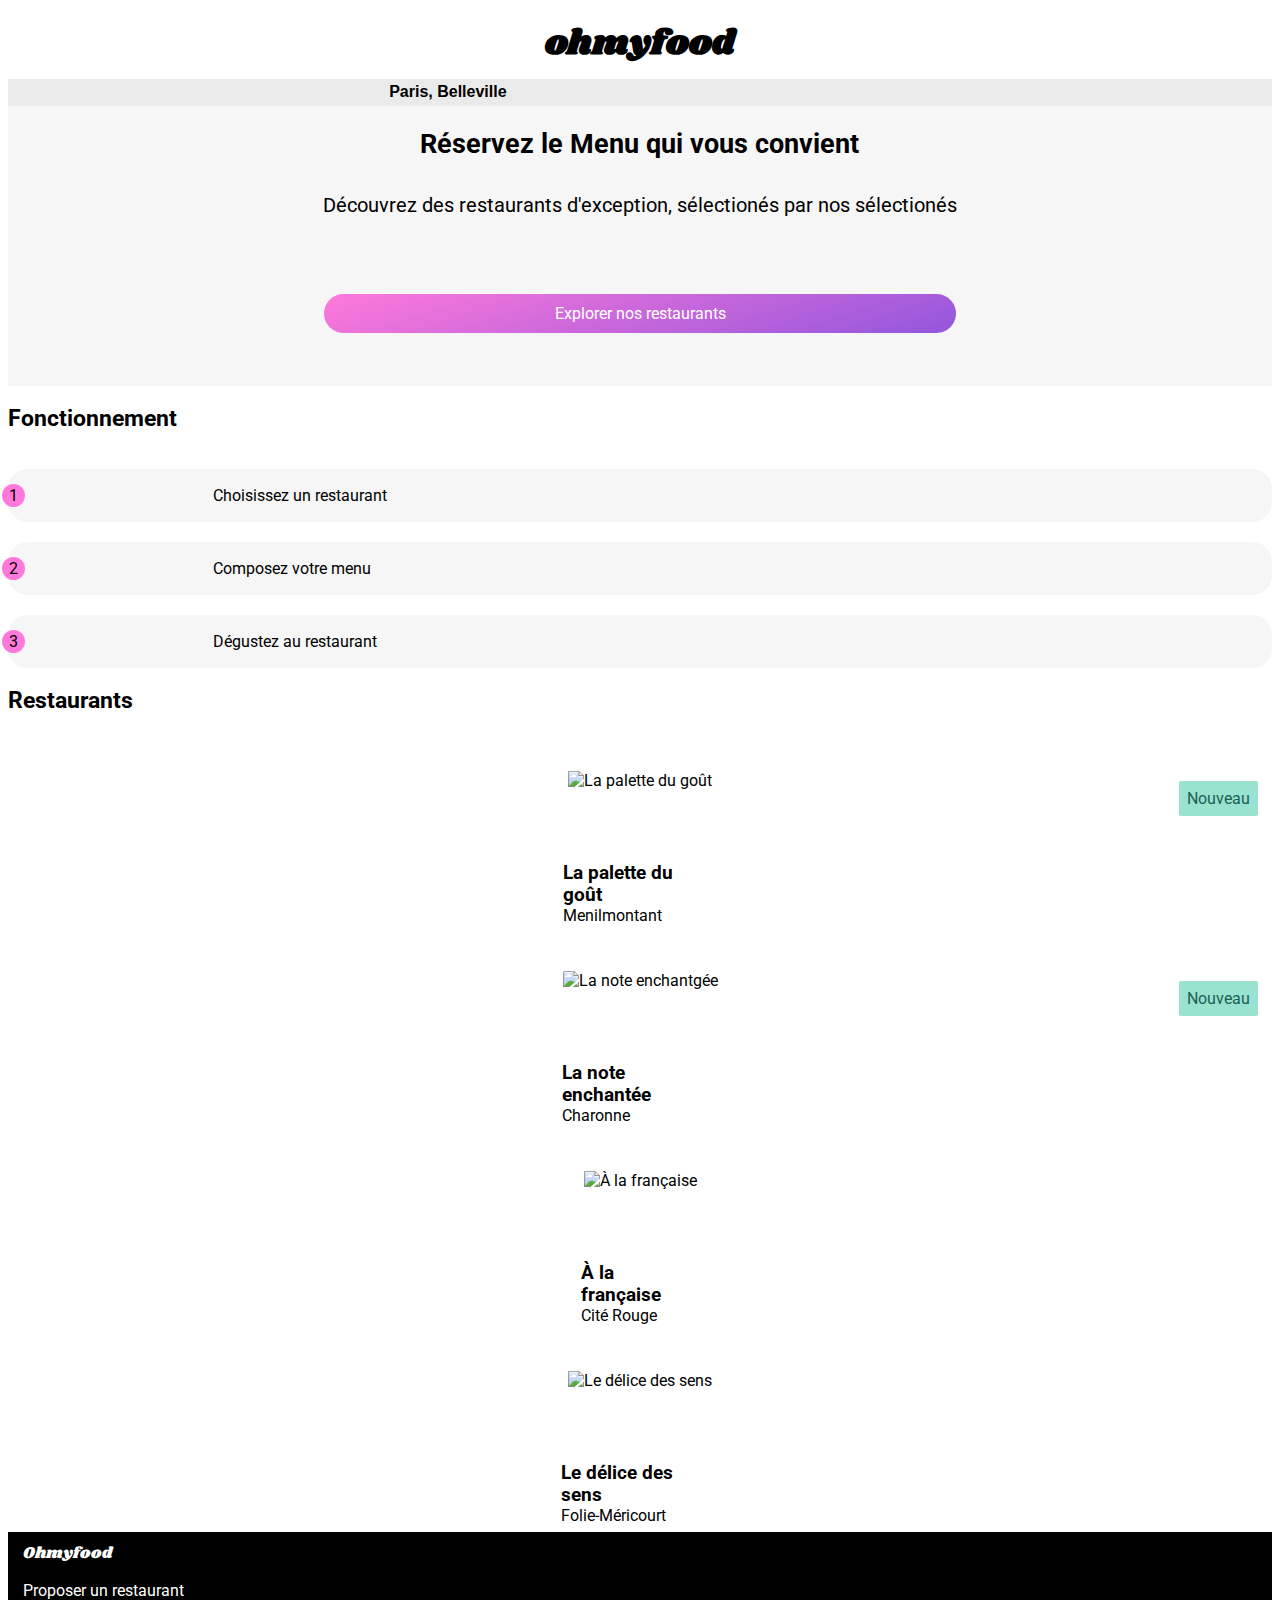
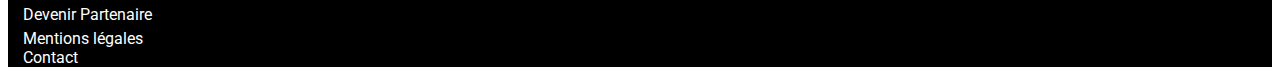
==== Index.html @ 78d28125 "Add files via upload" ====
<!DOCTYPE html>
<html lang="fr">

<head>
    <meta charset="UTF-8">
    <meta http-equiv="X-UA-Compatible" content="IE=edge">
    <meta name="viewport" content="width=device-width, initial-scale=1.0">
    <title>Ohmyfood-AC-21-05-22</title>
    <!-- Stylesheets -->
    <link type="text/css" rel="stylesheet" href="Stylemyfood.css">
    <link rel="stylesheet" href="https://use.fontawesome.com/releases/v5.5.0/css/all.css"
        integrity="sha384-B4dIYHKNBt8Bc12p+WXckhzcICo0wtJAoU8YZTY5qE0Id1GSseTk6S+L3BlXeVIU" crossorigin="anonymous">

    <!-- Google Fonts-->
    <link rel="preconnect" href="https://fonts.gstatic.com">
    <link rel="stylesheet"
        href="https://fonts.googleapis.com/css2?family=Roboto:ital,wght@0,100;0,300;0,400;0,500;0,700;0,900;1,100;1,300;1,400;1,500;1,700;1,900&family=Shrikhand&display=swap">
</head>

<body>
    <header class="Header">
        <a href="homepage.html">
            <h1>ohmyfood</h1>
        </a>
        <div class="Location">
            <div class="icon-location">
                <i class="fas fa-map-marker-alt"></i>
            </div>
            <input type="text" placeholder="Paris, Belleville" class="Location-bar">
        </div>
    </header>
    <main>
        <section class="Presentation">
            <div class="Presentation-title">
                <h2>Réservez le Menu qui vous convient</h2>
            </div>
            <P class="Presentation-subtitle">Découvrez des restaurants d'exception, sélectionés par nos sélectionés</P>
            <div class=button> <a href="#restaurants" class="btn-text">Explorer nos restaurants </a> </div>
        </section>
        <section class="Choices">
            <div class="Choices">
                <div class="Title">
                    <h2>Fonctionnement</h2>
                </div>
                <div class="Choice">
                    <div class="Choice-ref">1</div>
                    <div class="Choice-icon"><i class="fas fa-mobile-alt "></i></div>

                    <div class="Choice-Content">Choisissez un restaurant</div>
                </div>

                <div class="Choice">
                    <div class="Choice-ref">2</div>
                    <div class="Choice-icon"><i class="fas fa-list-ul"></i></div>
                    <div class="Choice-Content">Composez votre menu</div>
                </div>

                <div class="Choice">
                    <div class="Choice-ref">3</div>
                    <div class="Choice-icon"><i class="fas fa-store "></i></div>
                    <div class="Choice-Content">Dégustez au restaurant</div>
                </div>
            </div>
        </section>

        <section class="Restaurants">
            <div class="Title">
                <h2>Restaurants</h2>
            </div>
            <div class="Restaurant">
                <a href="Lapalettedugout.html">
                    <div class="Badge">Nouveau</div>
                    <img class="Restaurant-img" src="images/restaurants/La-palette-du-gout.jpg"
                        alt="La palette du goût">
                    <div class="Restaurant-content">
                        <div class="Restautant-text">
                            <h3>La palette du goût</h3>
                            <p>Menilmontant</p>
                        </div>
                        <div class="Like">
                            <div class="Like-empty">
                                <i class="far fa-heart fa-lg"></i>
                            </div>
                            <div class="Like-full">
                                <i class="fas fa-heart fa-lg"></i>
                            </div>
                        </div>
                    </div>
                </a>
            </div>
            <div class="Restaurant">
                <a href="Lanoteenchantee.html">
                    <div class="Badge">Nouveau</div>
                    <img class="Restaurant-img" src="images/restaurants/La-note-enchantee.jpg" alt="La note enchantgée">
                    <div class="Restaurant-content">
                        <div class="Restautant-text">
                            <h3>La note enchantée</h3>
                            <p>Charonne</p>
                        </div>
                        <div class="Like">
                            <div class="Like-empty">
                                <i class="far fa-heart fa-lg"></i>
                            </div>
                            <div class="Like-full">
                                <i class="fas fa-heart fa-lg"></i>
                            </div>
                        </div>
                    </div>
                </a>
            </div>
            <div class="Restaurant">
                <a href="Alafrancaise.html">
                    <img class="Restaurant-img" src="images/restaurants/A-la-francaise.jpg" alt="À la française">
                    <div class="Restaurant-content">
                        <div class="Restautant-text">
                            <h3>À la française</h3>
                            <p>Cité Rouge</p>
                        </div>
                        <div class="Like">
                            <div class="Like-empty">
                                <i class="far fa-heart fa-lg"></i>
                            </div>
                            <div class="Like-full">
                                <i class="fas fa-heart fa-lg"></i>
                            </div>
                        </div>
                    </div>
                </a>
            </div>

            <div class="Restaurant">
                <a href="Ledelicedessens.html">
                    <img class="Restaurant-img" src="images/restaurants/Le-delice-des-sens.jpg"
                        alt="Le délice des sens">
                    <div class="Restaurant-content">
                        <div class="Restautant-text">
                            <h3>Le délice des sens</h3>
                            <p>Folie-Méricourt</p>
                        </div>
                        <div class="Like">
                            <div class="Like-empty">
                                <i class="far fa-heart fa-lg"></i>
                            </div>
                            <div class="Like-full">
                                <i class="fas fa-heart fa-lg"></i>
                            </div>
                        </div>
                    </div>
                </a>
            </div>
        </section>
    </main>
    <footer class="Footer">
        <p>Ohmyfood</p>
        <ul class="Footer-link">
            <li class="Footer-icon"> <i class='fas fa-utensils'></i> Proposer un restaurant</li>
            <li class="Footer-icon"><i class='fas fa-hands-helping'></i> Devenir Partenaire</li>
            <li>Mentions légales</li>
            <li>Contact</li>
        </ul>
    </footer>
</body>
---- Stylemyfood.css ----
*{box-sizing: border-box;}
body {
    font-family: Roboto, sans-serif;
}
/* Header*/
.Header {
    display: flex;
    justify-content: center;
    flex-direction: column;
    align-items: center;
}
.Header h1{
    display: flex;
    width: 100%;
    justify-content: center;
    align-items: center;
    font-family:Shrikhand;
    color: #000;
    font-size: 35px;
    margin: 10px 0 10px 0;
} 
.Location{
    background-color: #eaeaea;
    display: flex;
    align-items:center ;
    justify-content: center;
    padding: 5px 0;
    width: 100%;
    }
    .Location-bar::placeholder {
        color:black;
        font-size: 16px;
        display: flex;
        align-items: center;
        font-weight: 600;
       
    }
    .Location-bar{
      width: 70%;
      background-color:#eaeaea;
      border: 1px;

    }
    .icon-location {
        display: flex;
        justify-content:end;
        align-items: center;
        width: 30%;
        height: auto;
        background-color: #eaeaea;
        padding-right: 10px;
    }
.Title{
    font-family:'Roboto';
    font-size: 15px;
    display: flex;
    width: 100%;
}
a{
        text-decoration: none;
        color:currentColor
      }*
/*Main*/
.main {
    display:flex;
    flex-wrap: wrap;
    flex-direction: column;
  }
.Presentation{
    display: flex;
    align-items: center;
    width: 100%;
   flex-direction: column;
    background-color: #f6f6f6;
    height: 280px;
}
.Presentation-title{
    font-family:'Roboto';
    width: 70%;
    font-size: 18px;
    text-align: center;
}
.Presentation-subtitle{
   display: flex;
   width: 95%;
   justify-content: center;
   text-align: center;
   font-size: 20px;
   margin: 10px 0 25px 0;
}
.button{
    width: 50%;
    background:linear-gradient(162deg, #ff79da 0%, #9356dc 100%);
    border-radius: 25px;
    display:flex;
    justify-content: center;
    margin: auto;
    padding: 10px;
}
.btn-text{
    color: white;
}
.Choices{
    width: 100%;
    display: flex;
    flex-direction: column;
    align-items: center;
}
.Choice{
    width: 100%;
    display:flex;
    border-radius: 20px;
    border: 2px;
    background-color: #f6f6f6;
    margin: 20px 0 0 0;
    padding: 15px 10px 15px 0;
}
.Choice-ref{
    background-color: #FF79DA;
    border-radius: 50px;
    width: 23px;
    height: 23PX;
   margin-left: -6px;
    justify-content: center;
    align-items: center;
    display: flex;
}
.Choice-Content{
  width: 80%;
  display: flex;
  align-items:center;
}
.Choice-icon{
    width: 15%;
    display: flex;
    justify-content: center;
    align-items: center;
}
.Restaurants{
    display: flex;
    flex-direction: column;
    justify-content: center;
    align-items: center;
}
.Restaurant{
    display: flex;
    flex-direction: column;
    width: 100%;
    height: 180px;
    margin-bottom: 20px;
    border-radius: 20px;
    justify-content: center;
    align-items: center;
    object-fit: cover;
}
.Restaurant-img{
    display: flex;
    justify-items: center;
    align-items: center;
    width: 100%;
    height: 80%;
    object-fit: cover;
    border-top-left-radius:15px ;
    border-top-right-radius: 15px;
}
.Badge{
    background-color: #99e2d0;
    color: #1b6150;
    padding: 8px;
    position: absolute;
    border-radius: 2px;
    right: 12px;
    margin: 10px;
    }
.Restaurant-content{
   display: flex;
   width: 100%;
   padding: 10px;
}
.Restautant-text{
display: flex;
justify-content: center;
 width: 90%;
 flex-direction: column;
}
.Restautant-text h3 {
    margin: auto;
    width: 100%;
}
.Restautant-text p {
    margin: auto;
    width: 100%;
}
.Like{
    display: flex;
    justify-content: center;
    align-items: center;
    position: relative;
    width: 10%;
    transition: all;
}
.Like-empty{
    position: absolute;
}
.Like-full{
    position: absolute;
    color:#9356dc;
    opacity: 0;
    
}
.Like-full:hover{
    position: absolute;
    color:#9356dc;
    opacity: 1;
    
}
.Like:hover {
    color:#9356dc;
    transform: scale(1.1);opacity: 0 to 1;;
}

.Footer{
    background-color: #000;
    color: white;
    padding: 10px 0 0 15px;
}
.Footer p{
   font-family: Shrikhand; 
   margin:auto;
}
.Footer ul{
    padding:0;
    list-style:none ;
 }
 .Footer-icon{
     color: white;
     margin-bottom: 5px;
 }
 .Footer i{
   width: 8%;
}
/*pages*/

.Header-menu{
   width: 100%;
   display: flex;
   padding: 0 0 0 15px ;
}
.Header-menu a{
   color: #000;
 }
.Header-icon{
    display: flex;
    width: 30%;
    justify-content: center;
    align-items: center;
    margin: 10px 0 10px 0;
}

.Main-menu{
    display: flex;
    flex-direction: column;
    border-top-left-radius: 15px;
    border-top-right-radius: 15px;
    background-color: #f6f6f6;
    position: relative;
    padding-bottom: 30px;
    margin-top: -25px;
}
.Menu{
    display: flex;
    width: 100%;
    flex-direction: column;
    justify-content: center;
    align-items: center;
    margin: 0 0 30px 0;
}
.Sub-Menu{
    width: 100%;
    display: flex;
    flex-direction: column;
    margin: 10px 0 10px 0;
}
.Sub-Menu-title{
    display: flex;
    width: 100%;
    font-family: Roboto;
    font-size: 18px;
    margin:10px 0 10px 0;
    padding: 0 0 0 15px ;
}
.Sub-Menu-items{
    display: flex;
    justify-content: center;
    align-items: center;
   margin: 15px 15px 0 15px;
    background-color: white;
    box-shadow: 0 0 20px #0000002e;
    border-radius: 20px;
}
.Sub-Menu-content{
    display: flex;
    flex-direction: column;
    justify-content: center;
    width: 80%;
    padding-left: 10px;
}
.Sub-Menu-content h3{
    margin: 10px 10px 0 0;
}
.Sub-Menu-content p{
    margin: 0 10px 10px 0;
}
.Sub-Menu-price{
    width: 20%;
    display: flex;
    justify-content: center;
    align-items: center;
    margin: 25px 0 0 0;
}
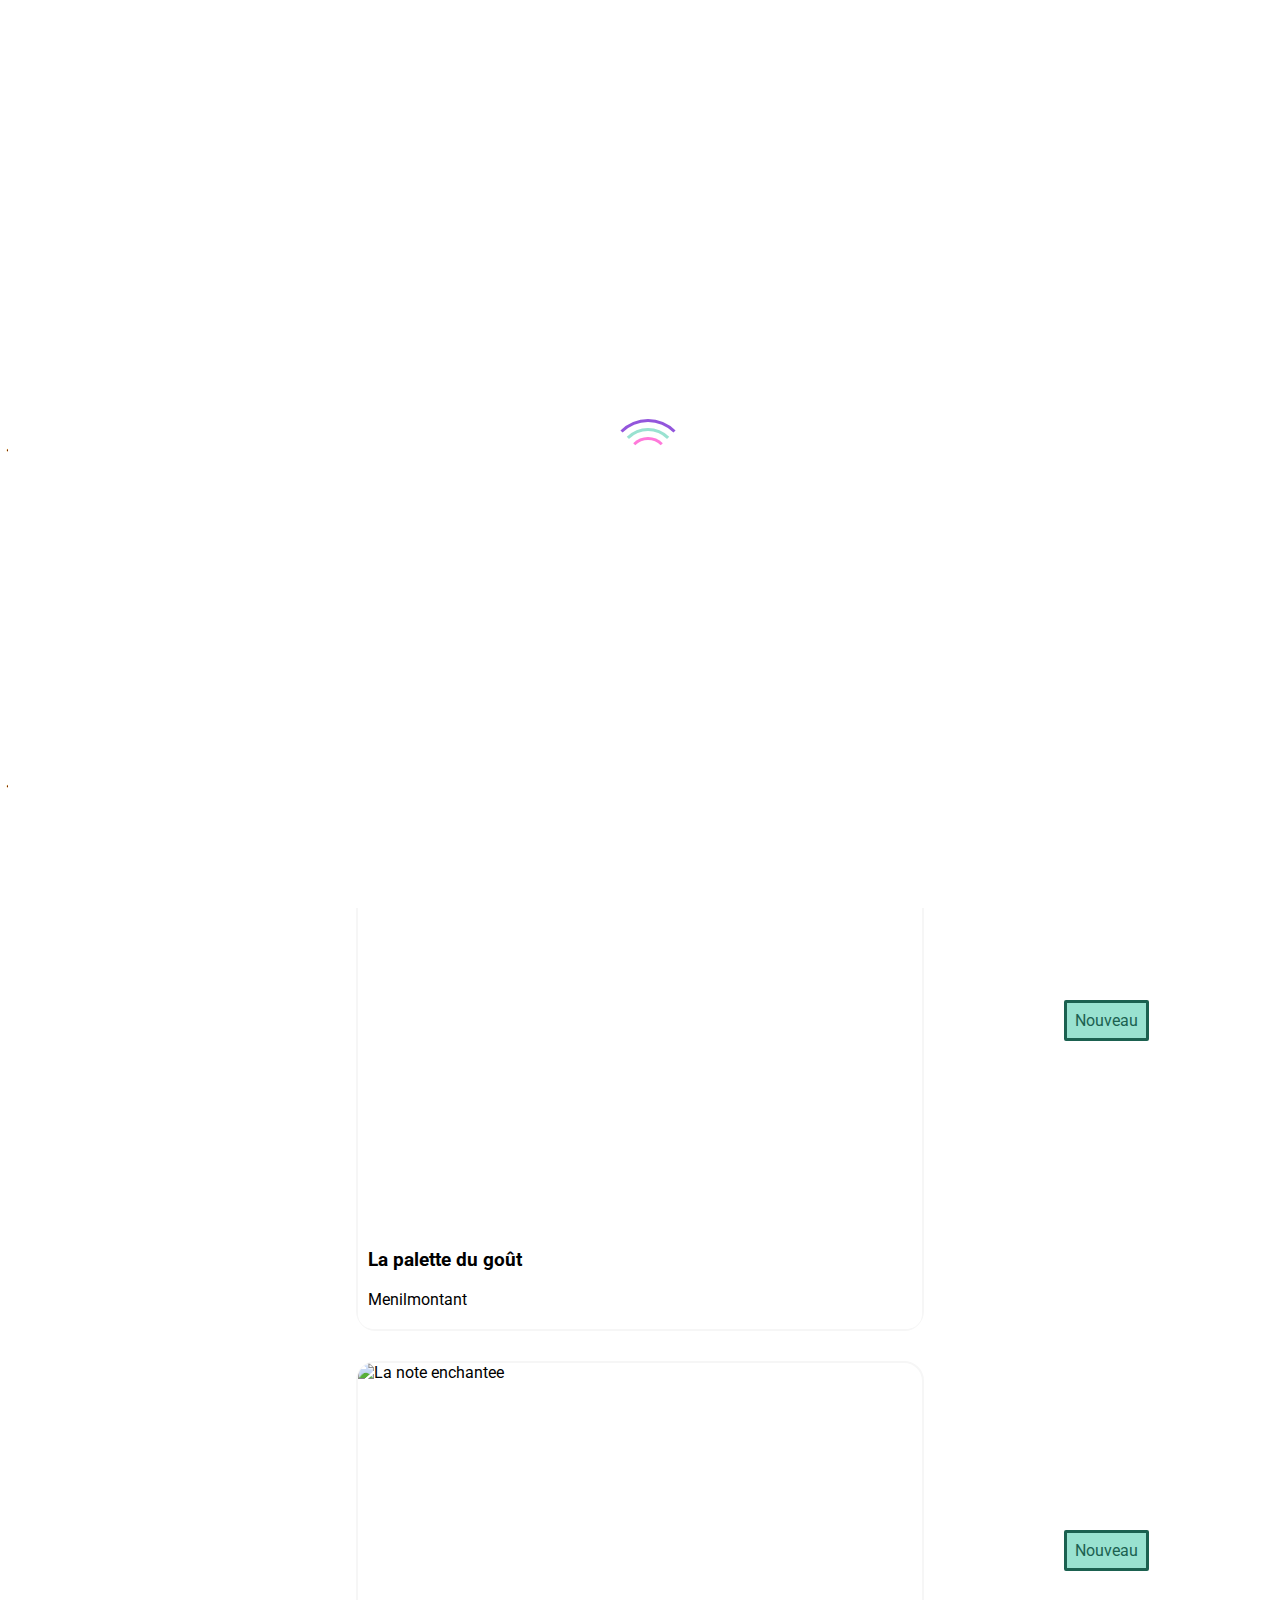
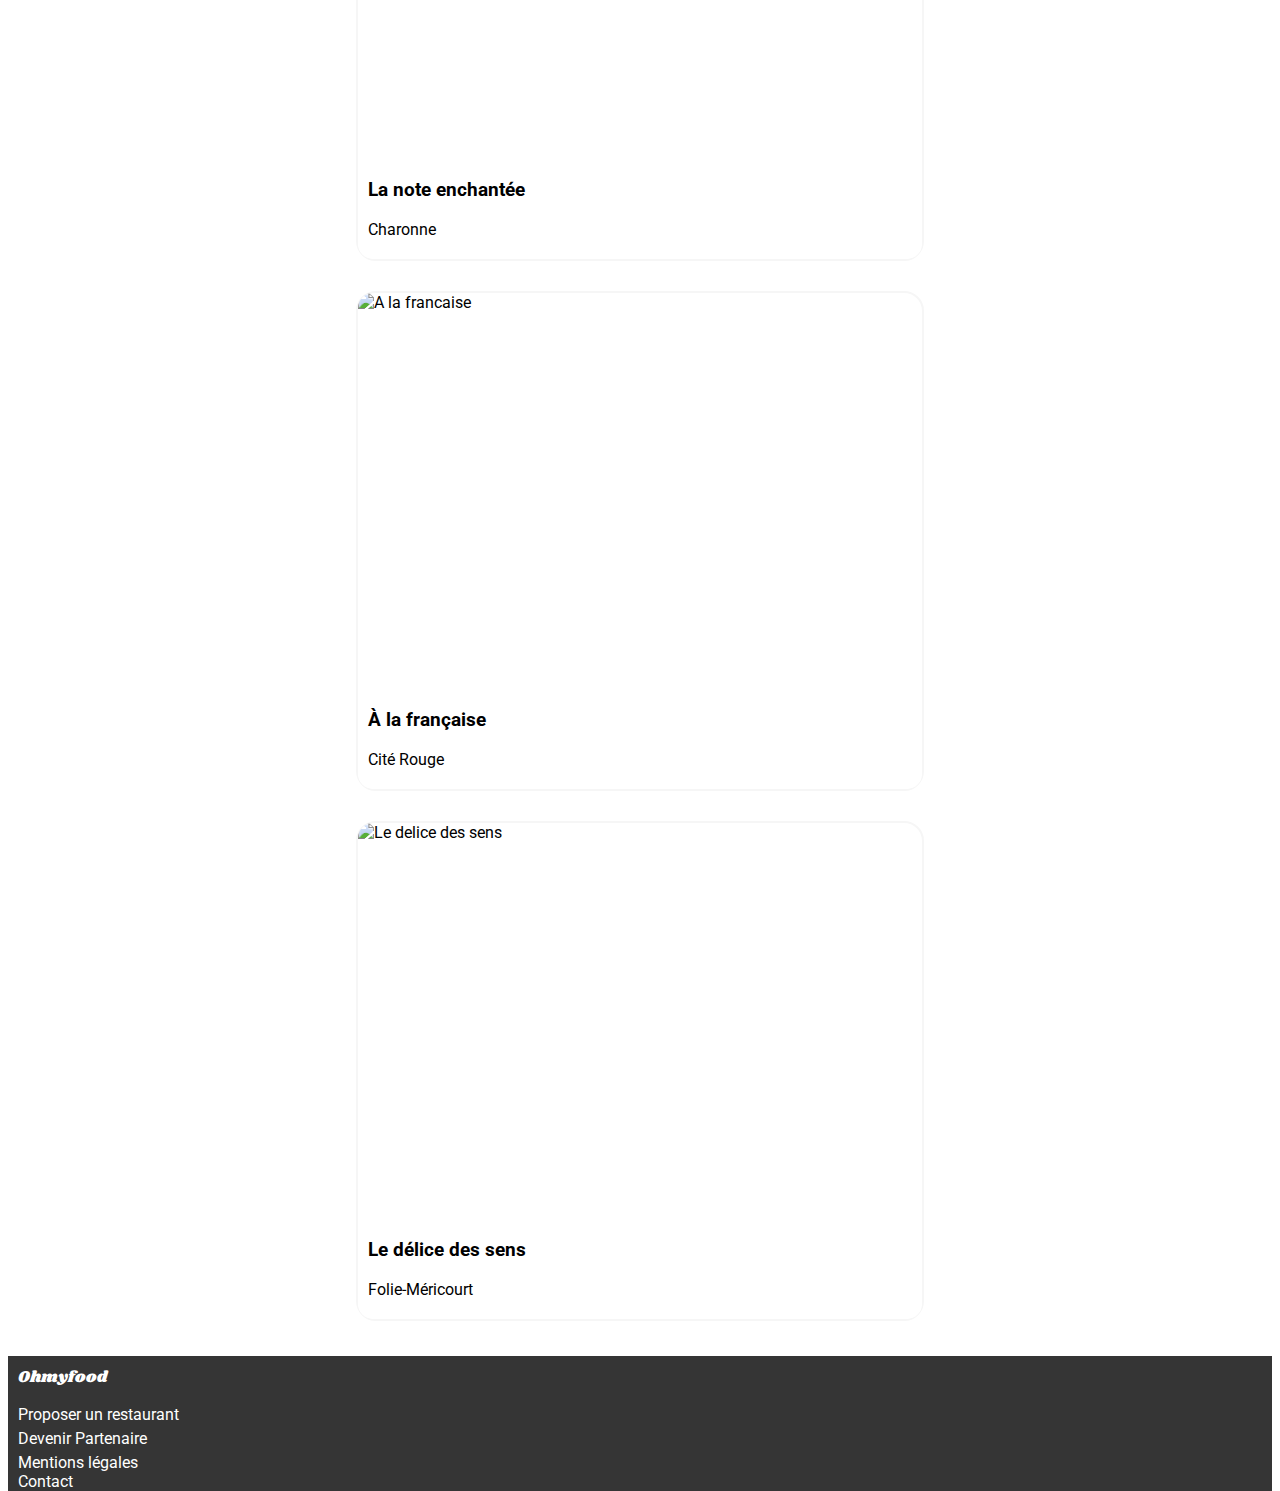
==== commit e2d2bd29: "Add files via upload" ====
--- a/Index.html
+++ b/Index.html
@@ -5,7 +5,7 @@
     <meta charset="UTF-8">
     <meta http-equiv="X-UA-Compatible" content="IE=edge">
     <meta name="viewport" content="width=device-width, initial-scale=1.0">
-    <title>Ohmyfood-AC-21-05-22</title>
+    <title>Ohmyfood-AC-02-06-22</title>
     <!-- Stylesheets -->
     <link type="text/css" rel="stylesheet" href="Stylemyfood.css">
     <link rel="stylesheet" href="https://use.fontawesome.com/releases/v5.5.0/css/all.css"
@@ -15,11 +15,19 @@
     <link rel="preconnect" href="https://fonts.gstatic.com">
     <link rel="stylesheet"
         href="https://fonts.googleapis.com/css2?family=Roboto:ital,wght@0,100;0,300;0,400;0,500;0,700;0,900;1,100;1,300;1,400;1,500;1,700;1,900&family=Shrikhand&display=swap">
-</head>
+<!--fav icon-->
+<link rel="shortcut icon" type="image/png" href="images/logo/ohmyfoodfav.png"/>
+    </head>
 
 <body>
+    <!-- Loading page-->
+    <div class="spin-wrapper">
+        <div class="spinner">
+        </div>
+    </div>
+<!--Header-->  
     <header class="Header">
-        <a href="homepage.html">
+        <a href="ohmyfood-home.html">
             <h1>ohmyfood</h1>
         </a>
         <div class="Location">
@@ -29,32 +37,35 @@
             <input type="text" placeholder="Paris, Belleville" class="Location-bar">
         </div>
     </header>
-    <main>
-        <section class="Presentation">
-            <div class="Presentation-title">
-                <h2>Réservez le Menu qui vous convient</h2>
-            </div>
-            <P class="Presentation-subtitle">Découvrez des restaurants d'exception, sélectionés par nos sélectionés</P>
-            <div class=button> <a href="#restaurants" class="btn-text">Explorer nos restaurants </a> </div>
-        </section>
-        <section class="Choices">
-            <div class="Choices">
+ 
+<main>
+    <section class="Presentation">
+        <div class="Presentation-title">
+               <h2>Réservez le Menu qui vous convient</h2>  
+        </div>
+        <div class="Presentation-subtitle">
+               <p>Découvrez des restaurants d'exception, sélectionés par nos sélectionés</p>
+        </div>
+        <div class=button>
+            <a href="ohmyfood-home.html" class="btn-text">Explorer nos restaurants</a>
+        </div>
+    </section>
+   
+    <section class="Choices">
                 <div class="Title">
                     <h2>Fonctionnement</h2>
                 </div>
+            <div class="Choices-content">
                 <div class="Choice">
                     <div class="Choice-ref">1</div>
                     <div class="Choice-icon"><i class="fas fa-mobile-alt "></i></div>
-
                     <div class="Choice-Content">Choisissez un restaurant</div>
                 </div>
-
                 <div class="Choice">
                     <div class="Choice-ref">2</div>
                     <div class="Choice-icon"><i class="fas fa-list-ul"></i></div>
                     <div class="Choice-Content">Composez votre menu</div>
                 </div>
-
                 <div class="Choice">
                     <div class="Choice-ref">3</div>
                     <div class="Choice-icon"><i class="fas fa-store "></i></div>
@@ -62,36 +73,32 @@
                 </div>
             </div>
         </section>
-
         <section class="Restaurants">
             <div class="Title">
                 <h2>Restaurants</h2>
             </div>
-            <div class="Restaurant">
-                <a href="Lapalettedugout.html">
-                    <div class="Badge">Nouveau</div>
-                    <img class="Restaurant-img" src="images/restaurants/La-palette-du-gout.jpg"
-                        alt="La palette du goût">
-                    <div class="Restaurant-content">
-                        <div class="Restautant-text">
-                            <h3>La palette du goût</h3>
-                            <p>Menilmontant</p>
-                        </div>
-                        <div class="Like">
-                            <div class="Like-empty">
-                                <i class="far fa-heart fa-lg"></i>
-                            </div>
-                            <div class="Like-full">
-                                <i class="fas fa-heart fa-lg"></i>
-                            </div>
-                        </div>
+<div class="Restaurants-choices">
+        <a href="Lapalettedugout.html" class="Restaurant"> 
+        <div class="Badge">Nouveau</div>
+        <img class="Restaurant-img" src="images/restaurants/La-palette-du-gout.jpg" alt="La palette du gout">
+                <div class="Restaurant-content">
+                    <div class="Restautant-text">
+                        <h3>La palette du goût</h3>
+                        <p>Menilmontant</p>
                     </div>
-                </a>
-            </div>
-            <div class="Restaurant">
-                <a href="Lanoteenchantee.html">
-                    <div class="Badge">Nouveau</div>
-                    <img class="Restaurant-img" src="images/restaurants/La-note-enchantee.jpg" alt="La note enchantgée">
+                    <div class="Like">
+                     <div class="Like-empty">
+                        <i class="far fa-heart fa-lg"></i>
+                    </div>
+                    <div class="Like-full">
+                    <i class="fas fa-heart fa-2x"></i>
+                     </div>
+                    </div>
+                </div>
+        </a>
+            <a href="Lanoteenchantee.html" class="Restaurant" >
+            <div class="Badge">Nouveau</div>
+            <img class="Restaurant-img" src="images/restaurants/La-note-enchantee.jpg" alt="La note enchantee">
                     <div class="Restaurant-content">
                         <div class="Restautant-text">
                             <h3>La note enchantée</h3>
@@ -102,15 +109,13 @@
                                 <i class="far fa-heart fa-lg"></i>
                             </div>
                             <div class="Like-full">
-                                <i class="fas fa-heart fa-lg"></i>
+                                <i class="fas fa-heart fa-2x"></i>
                             </div>
                         </div>
                     </div>
-                </a>
-            </div>
-            <div class="Restaurant">
-                <a href="Alafrancaise.html">
-                    <img class="Restaurant-img" src="images/restaurants/A-la-francaise.jpg" alt="À la française">
+        </a>
+        <a href="Alafrancaise.html" class="Restaurant">
+        <img class="Restaurant-img" src="images/restaurants/A-la-francaise.jpg" alt="A la francaise">
                     <div class="Restaurant-content">
                         <div class="Restautant-text">
                             <h3>À la française</h3>
@@ -121,42 +126,39 @@
                                 <i class="far fa-heart fa-lg"></i>
                             </div>
                             <div class="Like-full">
-                                <i class="fas fa-heart fa-lg"></i>
+                                <i class="fas fa-heart fa-2x"></i>
                             </div>
                         </div>
                     </div>
-                </a>
-            </div>
-
-            <div class="Restaurant">
-                <a href="Ledelicedessens.html">
-                    <img class="Restaurant-img" src="images/restaurants/Le-delice-des-sens.jpg"
-                        alt="Le délice des sens">
-                    <div class="Restaurant-content">
-                        <div class="Restautant-text">
-                            <h3>Le délice des sens</h3>
-                            <p>Folie-Méricourt</p>
+        </a>
+        <a href="Ledelicedessens.html" class="Restaurant">
+        <img class="Restaurant-img" src="images/restaurants/Le-delice-des-sens.jpg" alt="Le delice des sens">
+            <div class="Restaurant-content">
+                <div class="Restautant-text">
+                    <h3>Le délice des sens</h3>
+                    <p>Folie-Méricourt</p>
+                </div>
+                    <div class="Like">
+                        <div class="Like-empty">
+                            <i class="far fa-heart fa-lg"></i>
                         </div>
-                        <div class="Like">
-                            <div class="Like-empty">
-                                <i class="far fa-heart fa-lg"></i>
-                            </div>
-                            <div class="Like-full">
-                                <i class="fas fa-heart fa-lg"></i>
-                            </div>
+                        <div class="Like-full">
+                            <i class="fas fa-heart fa-2x"></i>
                         </div>
                     </div>
-                </a>
             </div>
+            </a>
+        </div>
         </section>
     </main>
     <footer class="Footer">
-        <p>Ohmyfood</p>
-        <ul class="Footer-link">
-            <li class="Footer-icon"> <i class='fas fa-utensils'></i> Proposer un restaurant</li>
-            <li class="Footer-icon"><i class='fas fa-hands-helping'></i> Devenir Partenaire</li>
-            <li>Mentions légales</li>
-            <li>Contact</li>
-        </ul>
-    </footer>
+        <p>Ohmyfood</p> 
+         <ul class="Footer-links">
+             <li class="Footer-icon"> <a class="Footer-elmt" href="#"><i class='fas fa-utensils'></i> Proposer un restaurant </a></li> 
+             <li class="Footer-icon"> <a class="Footer-elmt" href="#"><i class='fas fa-hands-helping'></i> Devenir Partenaire</a> </li>
+             <li> <a class="Footer-elmt" href="#"> Mentions légales</a></li>
+             <li> <a class="Footer-elmt" href="#"> Contact </a></li> 
+         </ul>
+     </footer> 
+
 </body>--- a/Stylemyfood.css
+++ b/Stylemyfood.css
@@ -1,7 +1,521 @@
 *{box-sizing: border-box;}
 body {
-    font-family: Roboto, sans-serif;
-}
+font-family: Roboto, sans-serif;
+}
+/*LoadingPage*/
+.spin-wrapper{
+position: absolute;
+width: 100%;
+height: 100%;
+padding: 0px;
+margin: 0px;
+background: #fff;
+display: flex;
+justify-content: center;
+animation: wrap 6s  forwards;
+}
+@keyframes wrap{
+25% {opacity:1;} 
+100% {opacity: 0;display: none;} 
+}
+.spinner{
+position: absolute;
+height: 60px;
+width:60px;
+border: 3px solid transparent;
+border-top-color: #99E2D0;
+top: 50%;
+left: 50%;
+margin: -30px;
+border-radius: 50%;
+animation: spin 2s forwards;
+}
+.spinner:before{
+content:'';
+position: absolute;
+border: 3px solid transparent;
+border-radius: 50%;
+border-top-color: #9356DC;
+top: -12px;
+left: -12px;
+right: -12px;
+bottom: -12px;
+animation: spin 3s forwards;
+}
+.spinner:after{
+content:'';
+position: absolute;
+border: 3px solid transparent;
+border-radius: 50%;
+border-top-color: #FF79DA;
+top: 6px;
+left: 6px;
+right: 6px;
+bottom: 6px;  
+animation: spin 4s forwards;
+}
+  
+@keyframes spin{
+0% {transform: rotate(0deg);opacity:1;} 
+50%{transform: rotate(180deg);opacity: 0.5;}
+100% {transform: rotate(360deg); opacity: 0;} 
+}
+html {
+width: 100%;
+height: 100%;
+}
+  
+/* Header*/
+.Header {
+display: flex;
+justify-content: center;
+flex-direction: column;
+align-items: center;
+}
+.Header h1{
+display: flex;
+width: 100%;
+justify-content: center;
+align-items: center;
+font-family:Shrikhand;
+color: #000;
+font-size: 35px;
+margin: 5px 0 10px 0;
+} 
+.Location{
+background-color: #eaeaea;
+display: flex;
+align-items:center ;
+justify-content: center;
+height: 50px;
+margin: auto;
+width: 100%;
+}
+.Location-bar::placeholder {
+color:black;
+font-size: 16px;
+display: flex;
+align-items: center;
+font-weight: 600;
+}
+.Location-bar{
+width: 70%;
+background-color:#eaeaea;
+border: 1px;
+}
+.icon-location {
+display: flex;
+justify-content:end;
+align-items: center;
+width: 30%;
+height: auto;
+background-color: #eaeaea;
+padding-right: 10px;
+}
+.Title{
+font-family:Roboto,"cursive";
+font-size: 15px;
+display: flex;
+width: 100%;
+}
+a{
+text-decoration: none;
+color:currentColor
+}
+/*Main*/
+.main {
+display:flex;
+flex-wrap: wrap;
+flex-direction: column;
+}
+.Presentation{
+display: flex;
+align-items: center;
+width: 100%;
+flex-direction: column;
+background-color: #f6f6f6;
+margin: auto;
+padding-bottom: 15px;
+}
+.Presentation-title{
+font-family:'Roboto';
+width: 70%;
+font-size: 18px;
+text-align: center;
+margin: auto;
+padding: 0;
+}
+.Presentation-subtitle{
+display: flex;
+width: 95%;
+justify-content: center;
+text-align: center;
+font-size: 20px;
+margin: 10px 0 15px 0;
+}
+.button{
+width: 55%;
+background:linear-gradient(162deg, #ff79da 0%, #9356dc 100%);
+border-radius: 30px;
+display:flex;
+justify-content: center;
+align-items: center;
+margin-bottom: 10px;
+cursor: pointer;
+height: 45px;
+transition-duration: 2s;
+box-shadow: 5px 5px 10px rgba(0,0,0,.25);
+}
+.btn-text{
+color: white;
+font-weight: 700;
+}
+.Choices{
+width: 100%;
+display: flex;
+flex-direction: column;
+align-items: center;
+}
+.Choices-content{
+display: flex;
+justify-content: center;
+flex-direction: column;
+align-items: center;
+width: 100%;
+margin:auto;
+}
+.Choice{
+width: 95%;
+display:flex;
+border-radius: 20px;
+border: 2px;
+height: 60px;
+background-color: #f6f6f6;
+margin: 20px 0 0 0;
+padding: 15px 10px 15px 0;
+}
+.Choice:last-child{
+  background-color: #f5edff;
+}
+.Choice-ref{
+background-color: #9356DC;
+border-radius: 50px;
+width: 25px;
+height: 25PX;
+margin-left: -6px;
+justify-content: center;
+align-items: center;
+display: flex;
+}
+.Choice-Content{
+width: 80%;
+display: flex;
+align-items:center;
+}
+.Choice-icon{
+width: 15%;
+display: flex;
+justify-content: center;
+align-items: center;
+}
+.Restaurants{
+display: flex;
+flex-direction: column;
+justify-content: center;
+align-items: center;
+width: 100%;
+margin-top: 20px;
+
+}
+.Restaurants-choices{
+display: flex;
+justify-content: space-evenly;
+flex-direction: column;
+align-items: center;
+width: 100%;
+border-radius: 20px;
+margin-bottom: 20px;
+}
+.Restaurant{
+display: flex;
+flex-direction: column;
+width: 100%;
+height: 300px;
+border-radius: 20px;
+justify-content: center;
+align-items: center;
+margin-top: 15px;
+border: solid 2px #f6f6f6;
+}
+.Restaurant-img{
+width: 100%;
+height: 80%;
+object-fit: cover;
+border-top-left-radius:15px ;
+border-top-right-radius: 15px;
+}
+.Badge{
+background-color: #99e2d0;
+color: #1b6150;
+padding: 8px;
+position: absolute;
+border-radius: 2px;
+right: 12px;
+margin: 10px 20px 130px 10px;
+}
+.Restaurant-content{
+display: flex;
+justify-content: center;
+align-items: center;
+width: 100%;
+height: 20%;
+background-color: #fff;
+padding:10px ;
+border-bottom-left-radius: 15px;
+border-bottom-right-radius: 15px;
+}
+.Restautant-text{
+display: flex;
+justify-content: center;
+width: 90%;
+height: 100%;
+flex-direction: column;
+}
+.Restautant-text h3 {
+margin: auto;
+width: 100%;
+}
+.Restautant-text p {
+margin: auto;
+width: 100%;
+}
+.Like{
+display: flex;
+justify-content: center;
+align-items: center;
+position: relative;
+width: 10%;
+}
+.Like-empty{
+position: absolute;
+}
+.Like-full{
+position: absolute;
+color:transparent;
+opacity: 0;
+background: -webkit-gradient(linear, left top, left bottom, from(#FF79DA) to (#9356DC));
+background:linear-gradient(162deg, #ff79da 0%, #9356dc 100%);
+background-clip: text;
+}
+.Like-full:hover{
+position: absolute;
+opacity: 1;
+transform: scale(1.1);  
+}
+.Footer{
+background-color: #353535;
+color: white;
+padding: 10px 0 0 10px;
+margin: auto;
+}
+.Footer p{
+font-family: Shrikhand; 
+margin:auto;
+}
+.Footer ul{
+padding:0;
+list-style:none ;
+ }
+.Footer-icon{
+color: white;
+    margin-bottom: 5px;
+ }
+.Footer i{
+width: 8%;
+}
+.Footer-elmt:hover{
+text-decoration: underline;
+}
+
+/*pages*/
+.Header-menu{
+width: 100%;
+display: flex;
+margin: auto;
+}
+.Header-menu a{
+color: #000;
+ }
+.Header-icon{
+display: flex;
+width: 25%;
+justify-content: center;
+align-items: center;
+margin: 10px 0 10px 0;
+}
+.Hearder-menu-title{
+font-family: "Shrikhand","cursive";
+}
+.Main-menu{
+display: flex;
+flex-direction: column;
+border-top-left-radius: 15px;
+border-top-right-radius: 15px;
+background-color: #f6f6f6;
+position: relative;
+padding: 10px 0 0 10px;
+margin-top: -60px;
+}
+.Menu{
+display: flex;
+width: 100%;
+flex-direction: column;
+justify-content: center;
+align-items: center;
+margin: 0 0 30px 0;
+}
+.Menu-title{
+font-family:"shrikhand","cursive";
+font-size: 15px;
+display: flex;
+width: 100%;
+}
+.Menu-title h2{
+margin: 10px;
+}
+.Sub-Menu{
+width: 100%;
+display: flex;
+flex-direction: column;
+margin: 15px 10px 15px 10px;
+}
+.Sub-Menu-title{
+display: flex;
+width: 100%;
+font-family: Roboto;
+font-size: 18px;
+text-transform: uppercase;
+margin:0 0 10px 0;
+}
+.Sub-Menu-title:after {
+content:"";
+width: 45px;
+height: 5px;
+background-color: #99e2d0;
+position: absolute;
+left: 10px;
+margin-top: 30px;
+}
+.Sub-Menu1{
+animation-duration: 3s;
+animation-delay: 1s;
+animation-name: glissement;
+}
+.Sub-Menu2{
+animation-duration: 3s;
+animation-delay: 1.5s;
+animation-name: glissement;
+}
+.Sub-Menu3{
+animation-duration: 3s;
+animation-delay: 2s;
+animation-name: glissement;
+}
+@keyframes glissement {
+from {
+opacity:0;
+transform:translateY(-15px);
+}
+to {
+opacity:1;
+transform:translateY(0px);
+}
+}
+.Sub-Menu-items{
+display: flex;
+justify-content: center;
+margin: 15px 15px 0 15px;
+background-color: white;
+box-shadow: 0 0 20px #0000002e;
+border-radius: 20px;
+}
+.Sub-Menu-info{
+display: flex;
+justify-content: space-between;
+align-items: center;
+overflow: hidden;
+max-width: 100%;
+padding: 0 0 0 10px;
+flex: 1;
+}
+.Sub-Menu-content{
+display: flex;
+flex-direction: column;
+justify-content: space-between;
+overflow: hidden;
+white-space:nowrap;
+width: 100%;
+padding-left: 10px;
+margin: 10px;
+}
+.Content-title{
+font-size: 16px;
+font-weight: 600;
+overflow: hidden;
+text-overflow: ellipsis;
+margin: 0;
+}
+.Content-details{
+font-weight: 300;
+overflow: hidden;
+text-overflow: ellipsis;
+margin: 5px 0 0 0;
+}
+.Sub-Menu-price{
+width: 15%;
+display: flex;
+align-items: flex-end;
+font-weight: 600;
+}
+.Sub-Menu-conf{
+height: auto;
+width: 0;
+display: flex;
+align-items: center;
+border-radius: 0 15px 15px 0;
+justify-content: center;
+cursor: pointer;
+transition: transform 0.4s ease-in-out, width 0.4s ease-in-out, opacity 0.4s ease-in-out;
+background-color: #99e2d0;
+opacity: 0;
+}
+.Sub-Menu-items:hover .Sub-Menu-conf {
+opacity: 100%;
+width: 64px;
+}
+
+.Sub-Menu-icon{
+height: 26px;
+width: 26px;
+background-color: #fff;
+display: flex;
+align-items: center;
+justify-content: center;
+border-radius: 100px;
+transform: rotate(360deg);
+transition-duration: .5s;
+}
+.fa-check{
+color: #99E2D0;
+}
+.Command{
+  display: flex;
+  justify-content: center;
+  align-items: center;
+  margin-bottom: 50px;
+}
+@media only screen and (min-width: 992px) {
+
 /* Header*/
 .Header {
     display: flex;
@@ -10,311 +524,266 @@
     align-items: center;
 }
 .Header h1{
-    display: flex;
-    width: 100%;
-    justify-content: center;
-    align-items: center;
-    font-family:Shrikhand;
-    color: #000;
-    font-size: 35px;
-    margin: 10px 0 10px 0;
+display: flex;
+width: 100%;
+justify-content: center;
+align-items: center;
+font-family:Shrikhand;
+color: #000;
+font-size: 35px;
+margin: 10px 0 10px 0;
 } 
 .Location{
-    background-color: #eaeaea;
-    display: flex;
-    align-items:center ;
-    justify-content: center;
-    padding: 5px 0;
-    width: 100%;
-    }
-    .Location-bar::placeholder {
-        color:black;
-        font-size: 16px;
-        display: flex;
-        align-items: center;
-        font-weight: 600;
-       
-    }
-    .Location-bar{
-      width: 70%;
-      background-color:#eaeaea;
-      border: 1px;
-
-    }
-    .icon-location {
-        display: flex;
-        justify-content:end;
-        align-items: center;
-        width: 30%;
-        height: auto;
-        background-color: #eaeaea;
-        padding-right: 10px;
-    }
+background-color: #eaeaea;
+display: flex;
+align-items:center ;
+justify-content: center;
+padding: 5px 0;
+width: 100%;
+}
+.Location-bar::placeholder {
+color:black;
+font-size: 16px;
+display: flex;
+align-items: center;
+font-weight: 600;
+}
+.Location-bar{
+width: 70%;
+background-color:#eaeaea;
+border: 1px;
+}
+.icon-location {
+display: flex;
+justify-content:end;
+align-items: center;
+width: 30%;
+height: auto;
+background-color: #eaeaea;
+padding-right: 10px;
+}
 .Title{
-    font-family:'Roboto';
-    font-size: 15px;
-    display: flex;
-    width: 100%;
+font-family:Shrikhand,"cursive";
+font-size: 15px;
+display: flex;
+width: 100%;
 }
 a{
-        text-decoration: none;
-        color:currentColor
-      }*
+text-decoration: none;
+color:currentColor
+}
 /*Main*/
 .main {
-    display:flex;
-    flex-wrap: wrap;
-    flex-direction: column;
-  }
+display:flex;
+flex-wrap: wrap;
+flex-direction: column;
+}
 .Presentation{
-    display: flex;
-    align-items: center;
-    width: 100%;
-   flex-direction: column;
-    background-color: #f6f6f6;
-    height: 280px;
+display: flex;
+align-items: center;
+width: 100%;
+flex-direction: column;
+background-color: #f6f6f6;
+height: 280px;
 }
 .Presentation-title{
-    font-family:'Roboto';
-    width: 70%;
-    font-size: 18px;
-    text-align: center;
+font-family:'Roboto';
+width: 30%;
+font-size: 18px;
+text-align: center;
 }
 .Presentation-subtitle{
-   display: flex;
-   width: 95%;
-   justify-content: center;
-   text-align: center;
-   font-size: 20px;
-   margin: 10px 0 25px 0;
+display: flex;
+width: 95%;
+justify-content: center;
+text-align: center;
+font-size: 20px;
+margin: 10px 0 25px 0;
 }
 .button{
-    width: 50%;
-    background:linear-gradient(162deg, #ff79da 0%, #9356dc 100%);
-    border-radius: 25px;
-    display:flex;
-    justify-content: center;
-    margin: auto;
-    padding: 10px;
+width: 15%;
+background:linear-gradient(162deg, #ff79da 0%, #9356dc 100%);
+border-radius: 25px;
+display:flex;
+justify-content: center;
+margin: auto;
+padding: 20px;
 }
 .btn-text{
-    color: white;
+color: white;
+font-size: 20px;
+font-weight: 600;
 }
 .Choices{
-    width: 100%;
-    display: flex;
-    flex-direction: column;
-    align-items: center;
+width: 100%;
+display: flex;
+justify-content: center;
+align-items: center;
+margin: auto;
+}
+.Choices-content{
+display: flex;
+justify-content: space-evenly;
+align-items: center;
+width: 100%;
+margin:auto;
+border: solid;
 }
 .Choice{
-    width: 100%;
-    display:flex;
-    border-radius: 20px;
-    border: 2px;
-    background-color: #f6f6f6;
-    margin: 20px 0 0 0;
-    padding: 15px 10px 15px 0;
+display: flex;
+justify-content: space-evenly;
+align-items: center;
+width: 20%;
+margin: 10px;
+background-color: #f6f6f6;
+
 }
 .Choice-ref{
-    background-color: #FF79DA;
-    border-radius: 50px;
-    width: 23px;
-    height: 23PX;
-   margin-left: -6px;
-    justify-content: center;
-    align-items: center;
-    display: flex;
+background-color: #FF79DA;
+border-radius: 50px;
+width: 23px;
+height: 23PX;
+margin-left: -6px;
+justify-content: center;
+align-items: center;
+display: flex;
 }
 .Choice-Content{
-  width: 80%;
-  display: flex;
-  align-items:center;
+width: 80%;
+display: flex;
+align-items:center;
 }
 .Choice-icon{
-    width: 15%;
-    display: flex;
-    justify-content: center;
-    align-items: center;
+width: 15%;
+display: flex;
+justify-content: center;
+align-items: center;
 }
 .Restaurants{
-    display: flex;
-    flex-direction: column;
-    justify-content: center;
-    align-items: center;
+display: flex;
+flex-direction: column;
+justify-content: center;
+align-items: center;
+width: 100%;
+}
+.Restaurants-choices{
+display: flex;
+justify-content: space-evenly;
+flex-wrap: wrap;
+align-items: center;
+
 }
 .Restaurant{
-    display: flex;
-    flex-direction: column;
-    width: 100%;
-    height: 180px;
-    margin-bottom: 20px;
-    border-radius: 20px;
-    justify-content: center;
-    align-items: center;
-    object-fit: cover;
+display: flex;
+flex-direction: column;
+width: 45%;
+height: 500px;
+margin-bottom: 15px;
+border-radius: 20px;
+justify-content: center;
+align-items: center;
 }
 .Restaurant-img{
-    display: flex;
-    justify-items: center;
-    align-items: center;
-    width: 100%;
-    height: 80%;
-    object-fit: cover;
-    border-top-left-radius:15px ;
-    border-top-right-radius: 15px;
+width: 100%;
+height: 80%;
+object-fit: cover;
+border-top-left-radius:15px ;
+border-top-right-radius: 15px;
 }
 .Badge{
-    background-color: #99e2d0;
-    color: #1b6150;
-    padding: 8px;
-    position: absolute;
-    border-radius: 2px;
-    right: 12px;
-    margin: 10px;
-    }
-.Restaurant-content{
-   display: flex;
-   width: 100%;
-   padding: 10px;
-}
-.Restautant-text{
-display: flex;
-justify-content: center;
- width: 90%;
- flex-direction: column;
-}
-.Restautant-text h3 {
-    margin: auto;
-    width: 100%;
-}
-.Restautant-text p {
-    margin: auto;
-    width: 100%;
-}
-.Like{
-    display: flex;
-    justify-content: center;
-    align-items: center;
-    position: relative;
-    width: 10%;
-    transition: all;
-}
-.Like-empty{
-    position: absolute;
-}
-.Like-full{
-    position: absolute;
-    color:#9356dc;
-    opacity: 0;
-    
-}
-.Like-full:hover{
-    position: absolute;
-    color:#9356dc;
-    opacity: 1;
-    
-}
-.Like:hover {
-    color:#9356dc;
-    transform: scale(1.1);opacity: 0 to 1;;
+background-color: #99e2d0;
+color: #1b6150;
+padding: 8px;
+position: absolute;
+border-radius: 2px;
+right: 1px;
+margin-right: 130px;
+border: solid;
 }
 
-.Footer{
-    background-color: #000;
-    color: white;
-    padding: 10px 0 0 15px;
-}
-.Footer p{
-   font-family: Shrikhand; 
-   margin:auto;
-}
-.Footer ul{
-    padding:0;
-    list-style:none ;
- }
- .Footer-icon{
-     color: white;
-     margin-bottom: 5px;
- }
- .Footer i{
-   width: 8%;
-}
 /*pages*/
 
-.Header-menu{
-   width: 100%;
-   display: flex;
-   padding: 0 0 0 15px ;
-}
-.Header-menu a{
-   color: #000;
- }
-.Header-icon{
-    display: flex;
-    width: 30%;
-    justify-content: center;
-    align-items: center;
-    margin: 10px 0 10px 0;
-}
-
 .Main-menu{
-    display: flex;
-    flex-direction: column;
-    border-top-left-radius: 15px;
-    border-top-right-radius: 15px;
-    background-color: #f6f6f6;
-    position: relative;
-    padding-bottom: 30px;
-    margin-top: -25px;
+display: flex;
+flex-direction: column;
+border-top-left-radius: 15px;
+border-top-right-radius: 15px;
+background-color: #f6f6f6;
+position: relative;
+padding-bottom: 30px;
+margin-top: -25px;
 }
 .Menu{
-    display: flex;
-    width: 100%;
-    flex-direction: column;
-    justify-content: center;
-    align-items: center;
-    margin: 0 0 30px 0;
+display: flex;
+width: 100%;
+justify-content: space-evenly;
+border: solid red;
 }
 .Sub-Menu{
-    width: 100%;
-    display: flex;
-    flex-direction: column;
-    margin: 10px 0 10px 0;
+display: flex;
+justify-content: left;
+width: 40%;
+margin-left: 0px;
+border: solid;
 }
 .Sub-Menu-title{
-    display: flex;
-    width: 100%;
-    font-family: Roboto;
-    font-size: 18px;
-    margin:10px 0 10px 0;
-    padding: 0 0 0 15px ;
+display: flex;
+width: 90%;
+font-family: Roboto;
+font-size: 18px;
+text-transform: uppercase;
+margin:10px 0 10px 0;
+padding: 0 0 0 15px ;
+border: solid blue;
+}
+.Sub-Menu-title:after {
+content:"";
+width: 45px;
+height: 5px;
+background-color: #99e2d0;
+position: absolute;
+left: 15px;
+margin-top: 30px;
+}
+.Sub-Menu1{
+animation-duration: 3s;
+animation-delay: 1s;
+animation-name: glissement;
+}
+.Sub-Menu2{
+animation-duration: 3s;
+animation-delay: 1.5s;
+animation-name: glissement;
+}
+.Sub-Menu3{
+animation-duration: 3s;
+animation-delay: 2s;
+animation-name: glissement;
+}
+@keyframes glissement {
+from {
+opacity:0;
+transform:translateY(-15px);
+}
+to {
+opacity:1;
+transform:translateY(0px);
+}
 }
 .Sub-Menu-items{
-    display: flex;
-    justify-content: center;
-    align-items: center;
-   margin: 15px 15px 0 15px;
-    background-color: white;
-    box-shadow: 0 0 20px #0000002e;
-    border-radius: 20px;
-}
-.Sub-Menu-content{
-    display: flex;
-    flex-direction: column;
-    justify-content: center;
-    width: 80%;
-    padding-left: 10px;
-}
-.Sub-Menu-content h3{
-    margin: 10px 10px 0 0;
-}
-.Sub-Menu-content p{
-    margin: 0 10px 10px 0;
-}
-.Sub-Menu-price{
-    width: 20%;
-    display: flex;
-    justify-content: center;
-    align-items: center;
-    margin: 25px 0 0 0;
-}
+display: flex;
+justify-content: center;
+margin: 15px;
+width: 95%;
+border: solid yellow;
+}
+.Sub-Menu-info{
+display: flex;
+justify-content: space-between;
+align-items: center;
+overflow: hidden;
+max-width: 100%;
+padding: 0 0 0 10px;
+flex: 1;
+}
+}
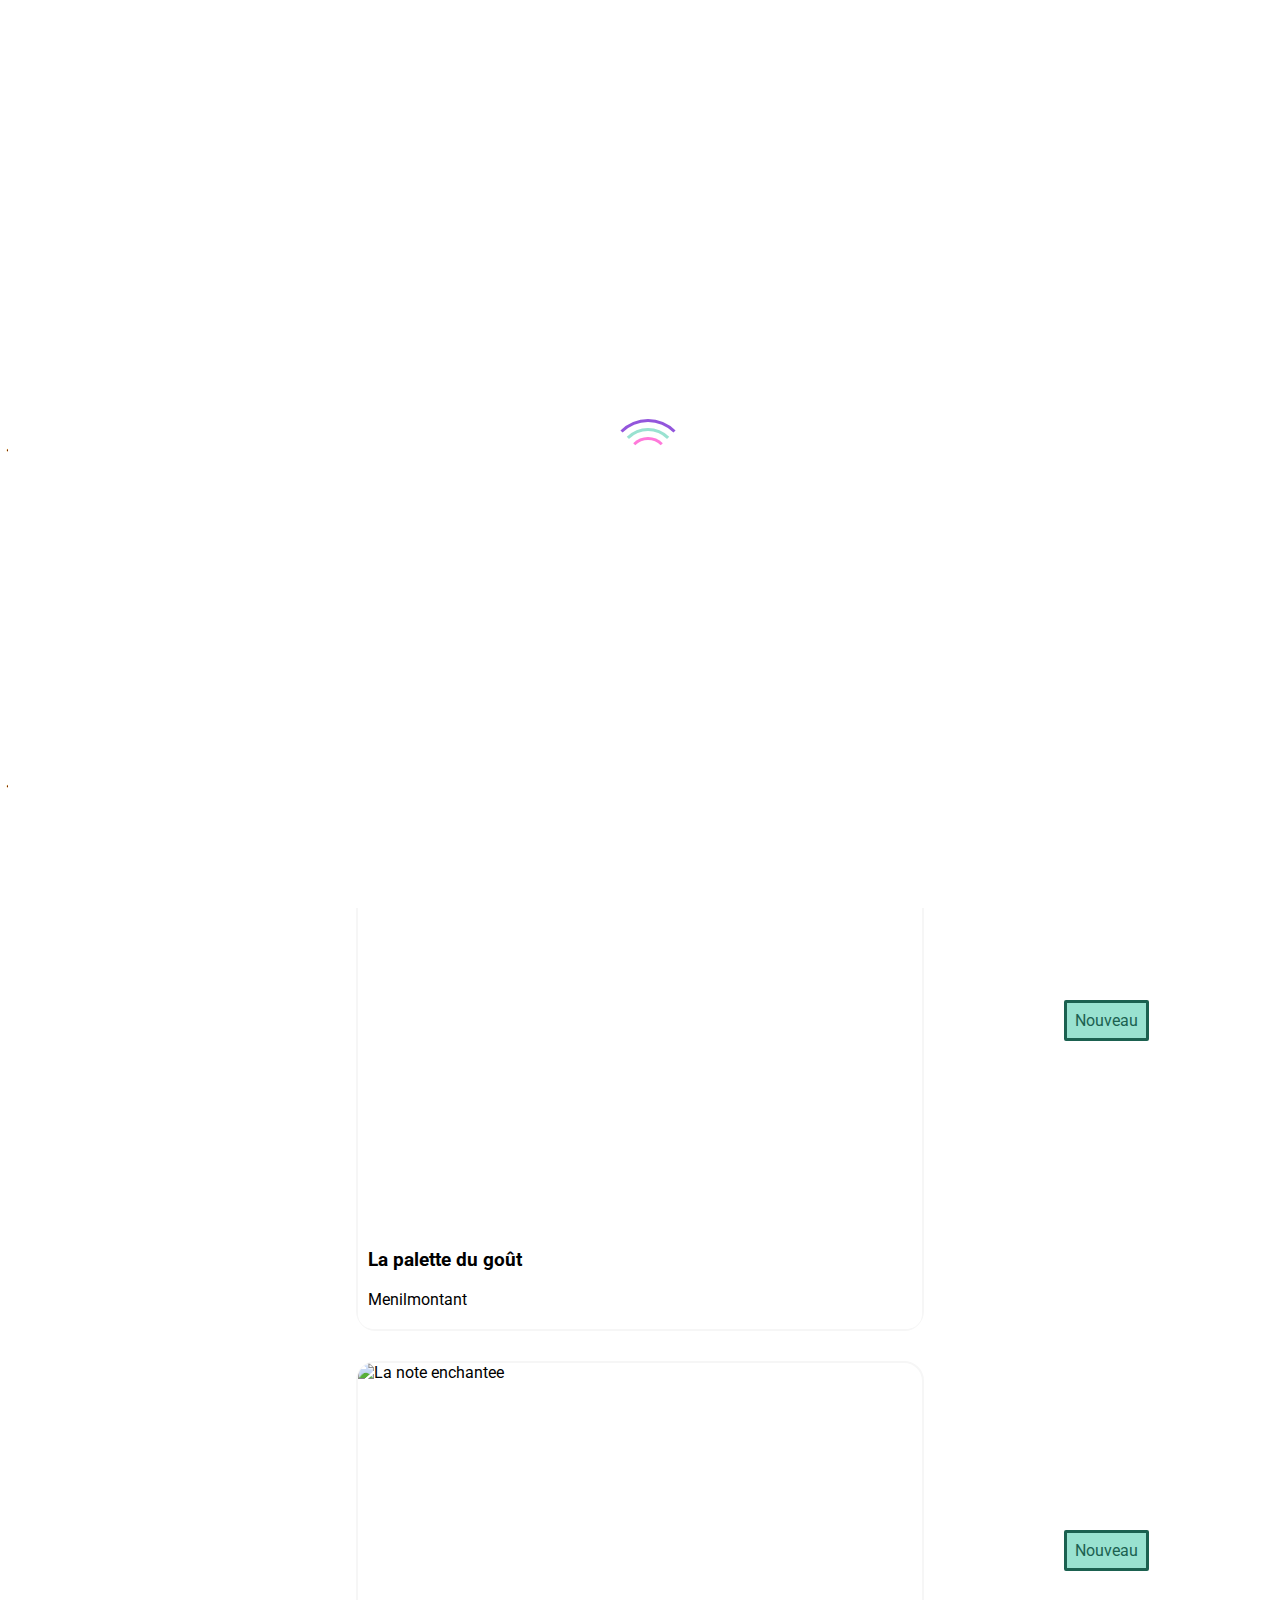
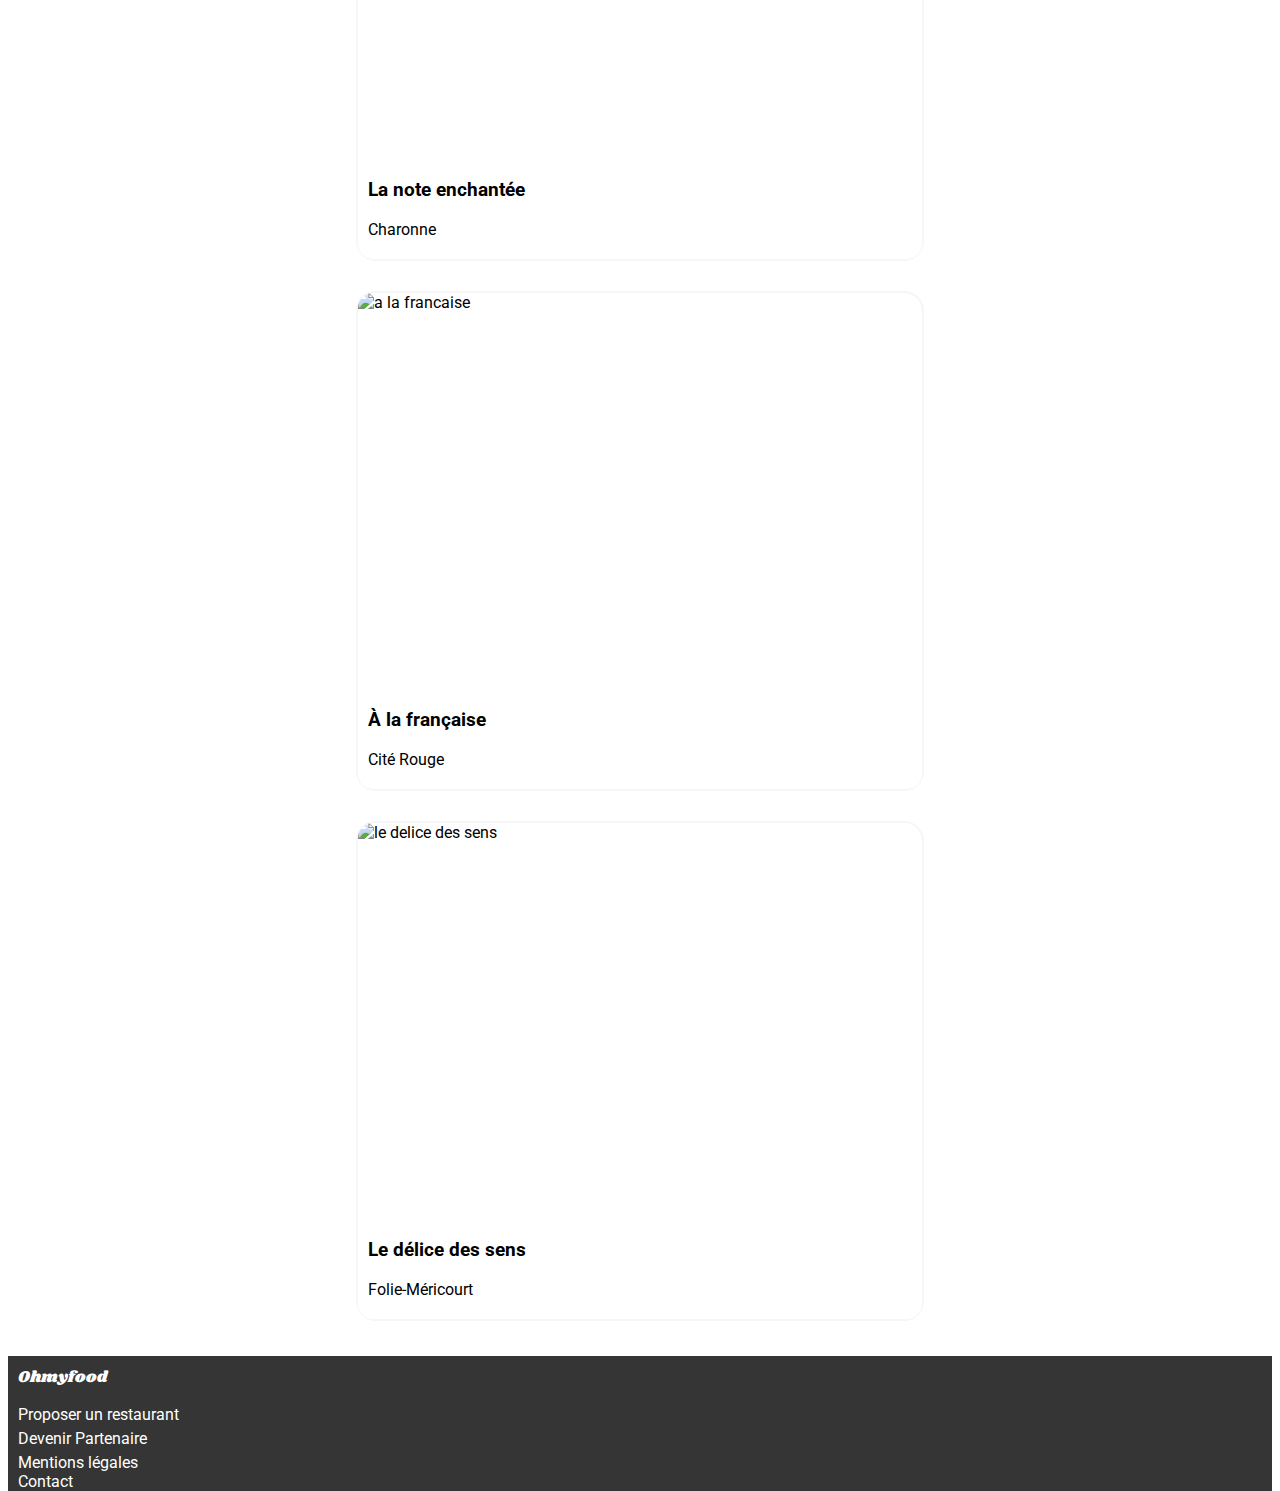
==== commit 35bf7c24: "Add files via upload" ====
--- a/Index.html
+++ b/Index.html
@@ -80,7 +80,7 @@
 <div class="Restaurants-choices">
         <a href="Lapalettedugout.html" class="Restaurant"> 
         <div class="Badge">Nouveau</div>
-        <img class="Restaurant-img" src="images/restaurants/La-palette-du-gout.jpg" alt="La palette du gout">
+        <img class="Restaurant-img" src="images/restaurants/la-palette-du-gout.jpg" alt="la palette du gout">
                 <div class="Restaurant-content">
                     <div class="Restautant-text">
                         <h3>La palette du goût</h3>
@@ -98,7 +98,7 @@
         </a>
             <a href="Lanoteenchantee.html" class="Restaurant" >
             <div class="Badge">Nouveau</div>
-            <img class="Restaurant-img" src="images/restaurants/La-note-enchantee.jpg" alt="La note enchantee">
+            <img class="Restaurant-img" src="/restaurants/la-note-enchantee.jpg" alt="La note enchantee">
                     <div class="Restaurant-content">
                         <div class="Restautant-text">
                             <h3>La note enchantée</h3>
@@ -115,7 +115,7 @@
                     </div>
         </a>
         <a href="Alafrancaise.html" class="Restaurant">
-        <img class="Restaurant-img" src="images/restaurants/A-la-francaise.jpg" alt="A la francaise">
+        <img class="Restaurant-img" src="images/restaurants/A-la-francaise.jpg" alt="a la francaise">
                     <div class="Restaurant-content">
                         <div class="Restautant-text">
                             <h3>À la française</h3>
@@ -132,7 +132,7 @@
                     </div>
         </a>
         <a href="Ledelicedessens.html" class="Restaurant">
-        <img class="Restaurant-img" src="images/restaurants/Le-delice-des-sens.jpg" alt="Le delice des sens">
+        <img class="Restaurant-img" src="images/restaurants/le-delice-des-sens.jpg" alt="le delice des sens">
             <div class="Restaurant-content">
                 <div class="Restautant-text">
                     <h3>Le délice des sens</h3>
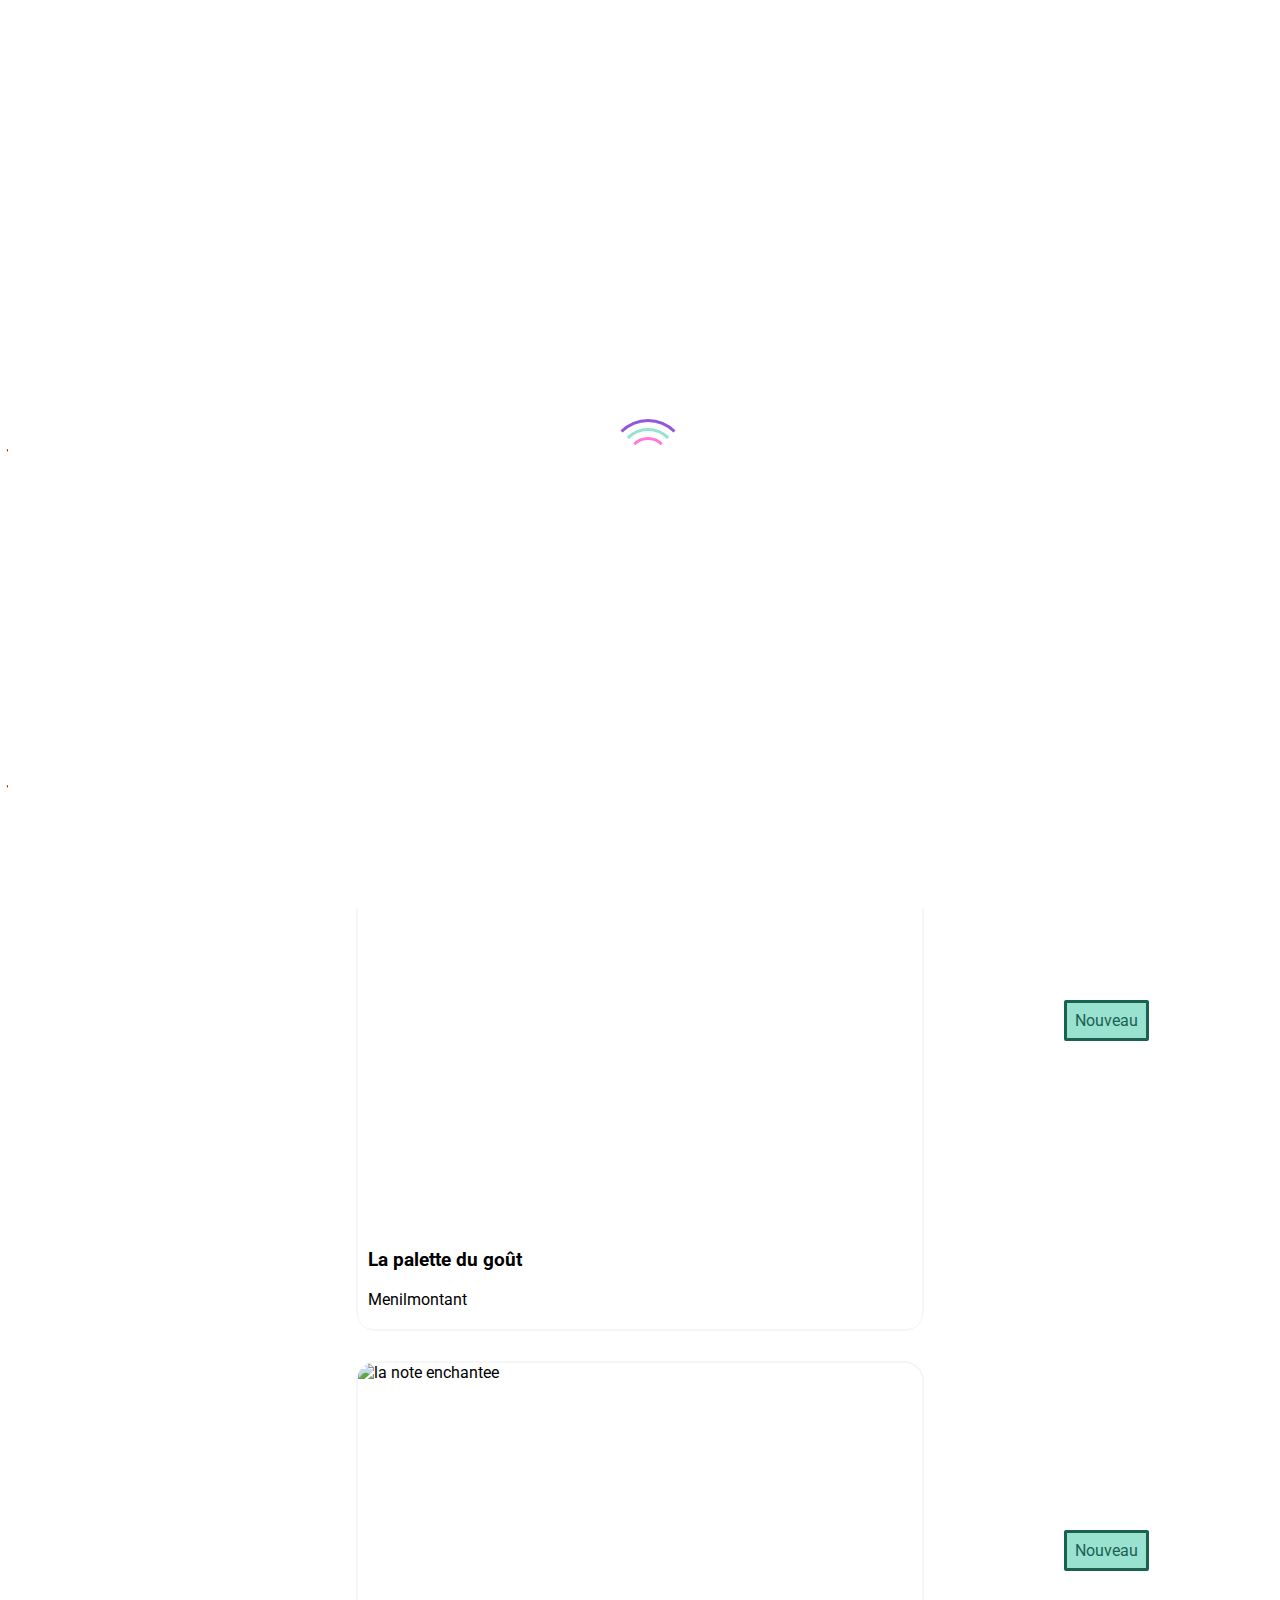
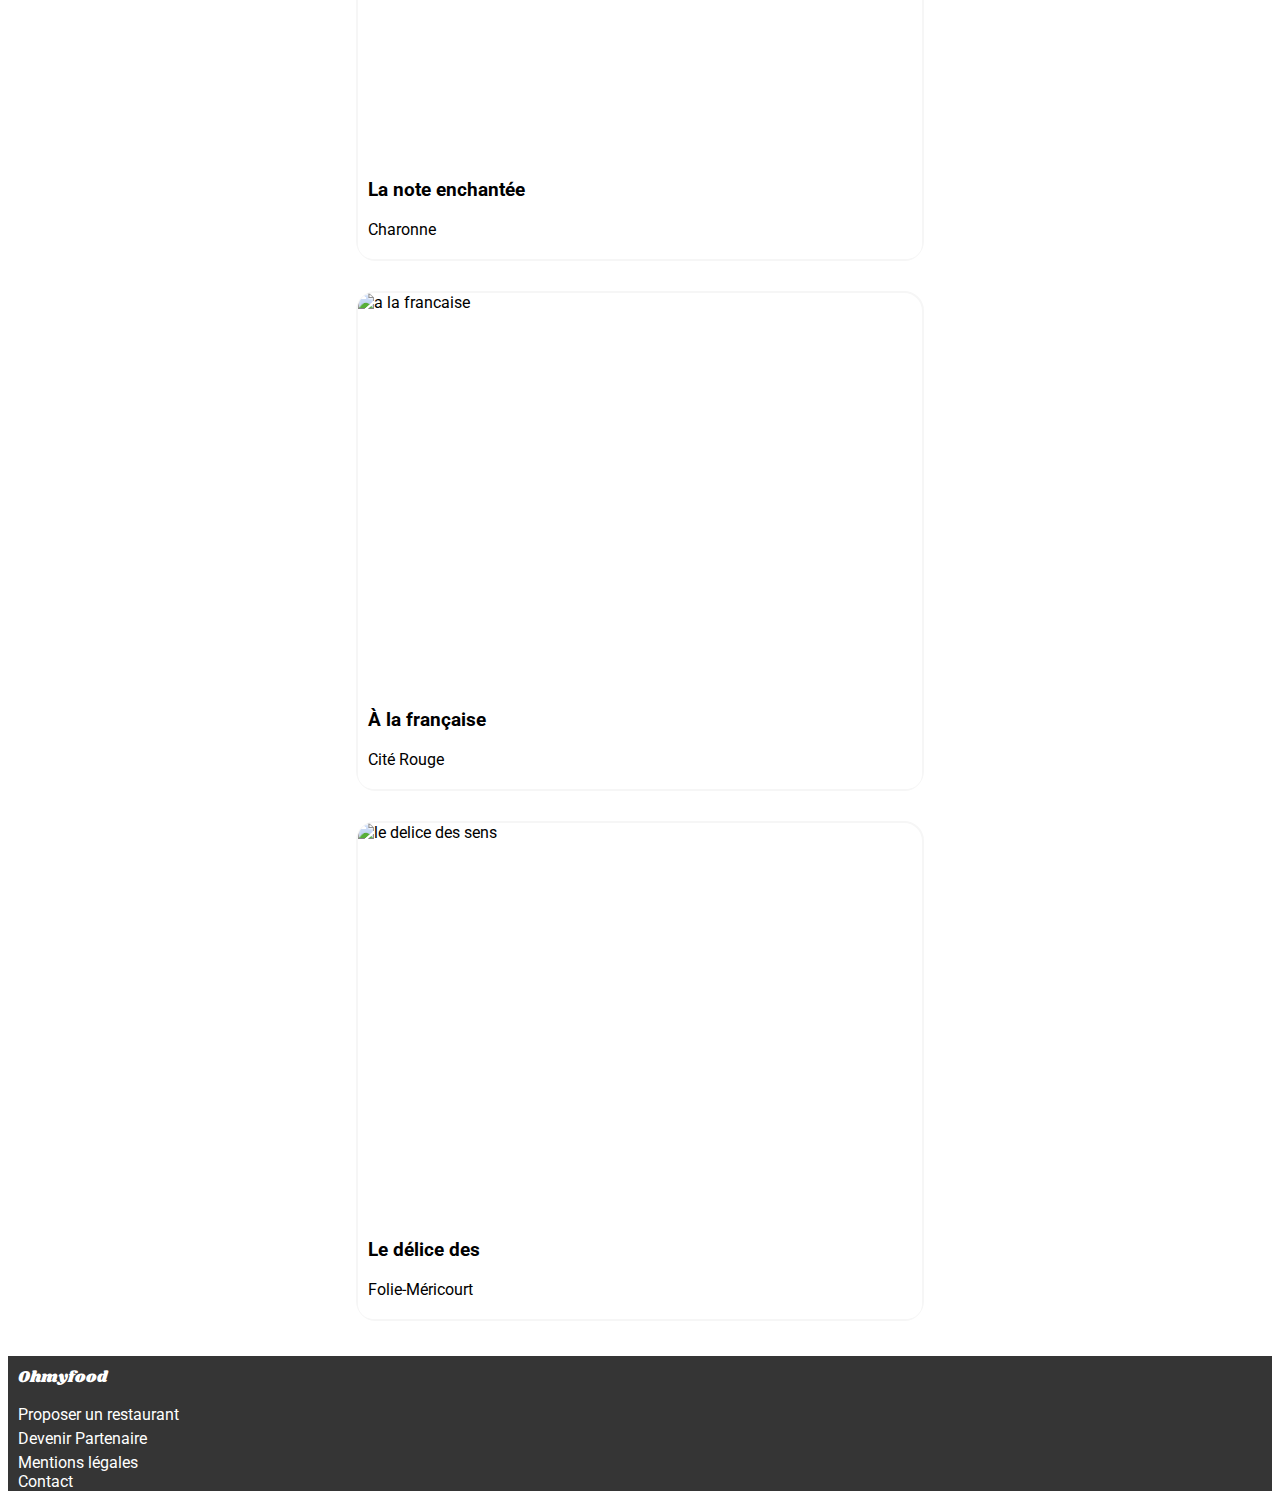
==== commit 0065b414: "Add files via upload" ====
--- a/Index.html
+++ b/Index.html
@@ -5,7 +5,7 @@
     <meta charset="UTF-8">
     <meta http-equiv="X-UA-Compatible" content="IE=edge">
     <meta name="viewport" content="width=device-width, initial-scale=1.0">
-    <title>Ohmyfood-AC-02-06-22</title>
+    <title>Ohmyfood-Homepage</title>
     <!-- Stylesheets -->
     <link type="text/css" rel="stylesheet" href="Stylemyfood.css">
     <link rel="stylesheet" href="https://use.fontawesome.com/releases/v5.5.0/css/all.css"
@@ -98,7 +98,7 @@
         </a>
             <a href="Lanoteenchantee.html" class="Restaurant" >
             <div class="Badge">Nouveau</div>
-            <img class="Restaurant-img" src="/restaurants/la-note-enchantee.jpg" alt="La note enchantee">
+            <img class="Restaurant-img" src="/restaurants/la-note-enchantee.jpg" alt="la note enchantee">
                     <div class="Restaurant-content">
                         <div class="Restautant-text">
                             <h3>La note enchantée</h3>
@@ -115,7 +115,7 @@
                     </div>
         </a>
         <a href="Alafrancaise.html" class="Restaurant">
-        <img class="Restaurant-img" src="images/restaurants/A-la-francaise.jpg" alt="a la francaise">
+        <img class="Restaurant-img" src="images/restaurants/a-la-francaise.jpg" alt="a la francaise">
                     <div class="Restaurant-content">
                         <div class="Restautant-text">
                             <h3>À la française</h3>
@@ -135,7 +135,7 @@
         <img class="Restaurant-img" src="images/restaurants/le-delice-des-sens.jpg" alt="le delice des sens">
             <div class="Restaurant-content">
                 <div class="Restautant-text">
-                    <h3>Le délice des sens</h3>
+                    <h3>Le délice des </h3>
                     <p>Folie-Méricourt</p>
                 </div>
                     <div class="Like">
